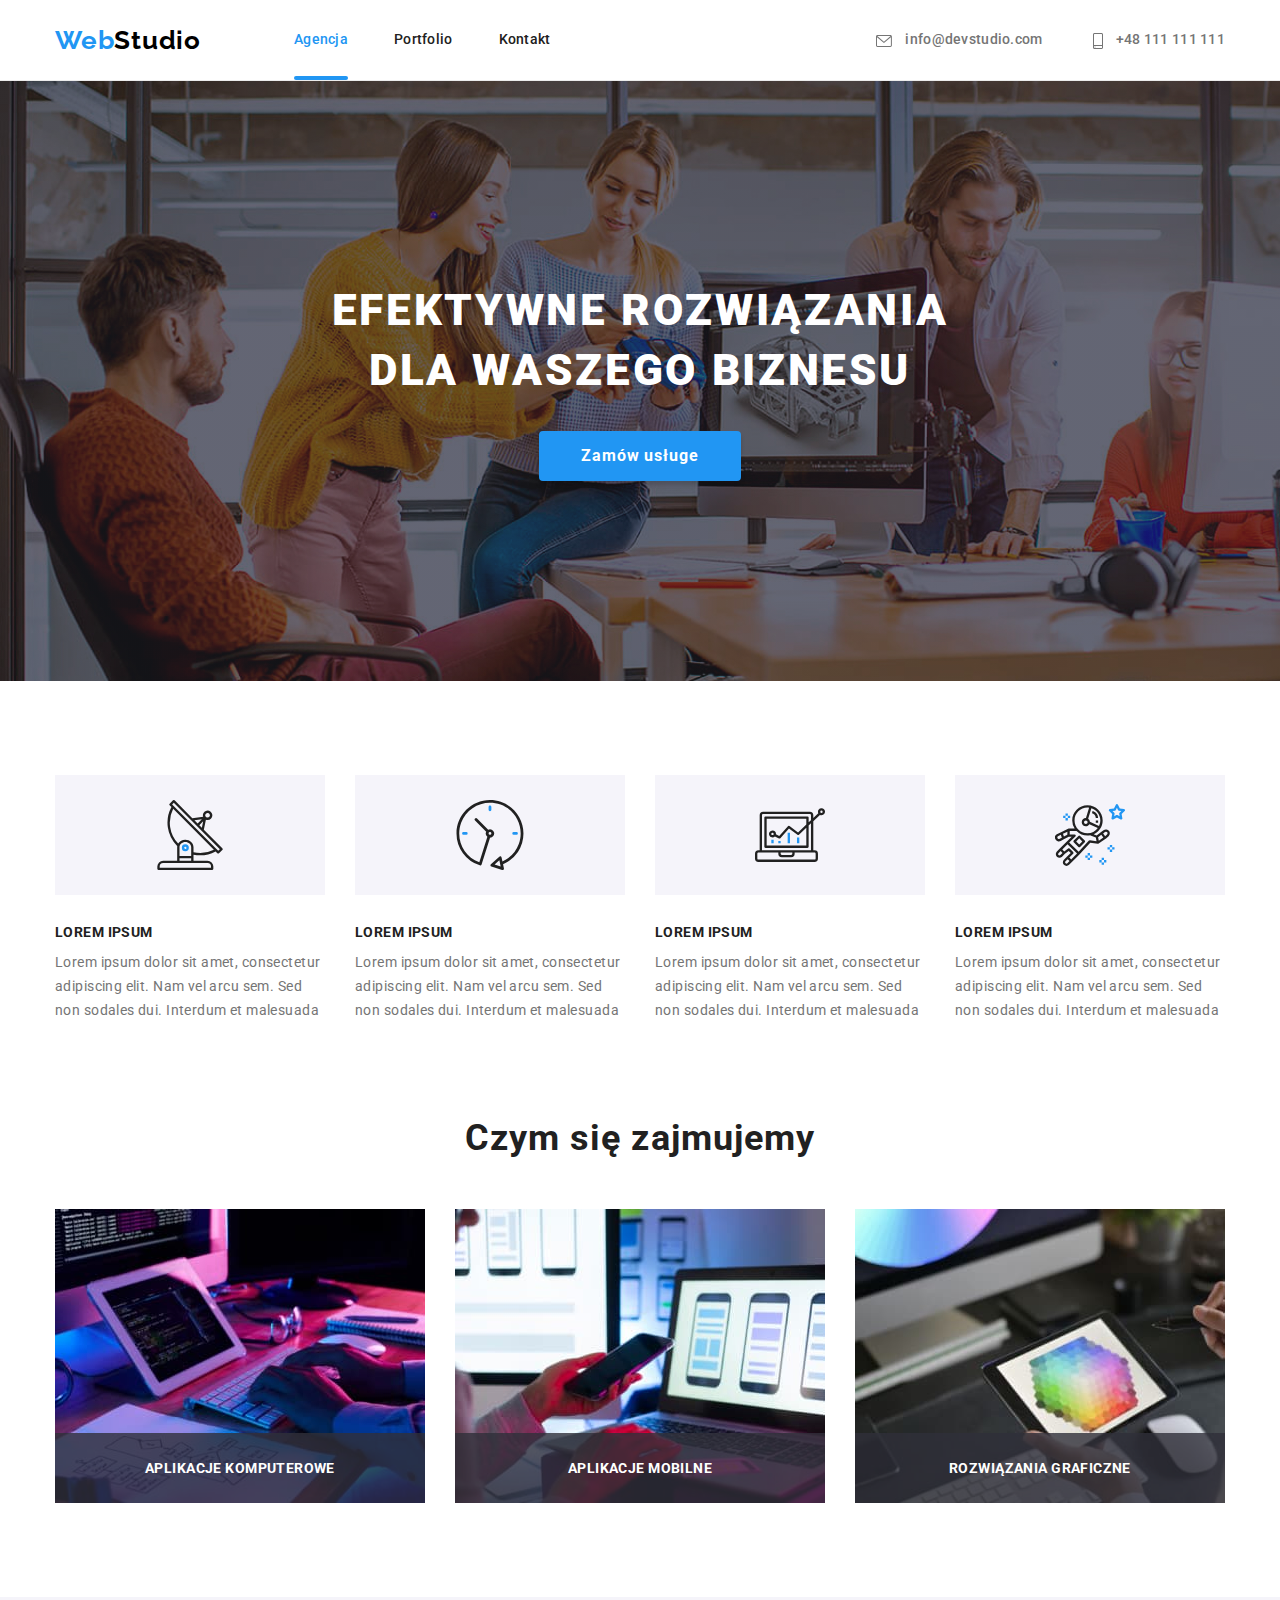
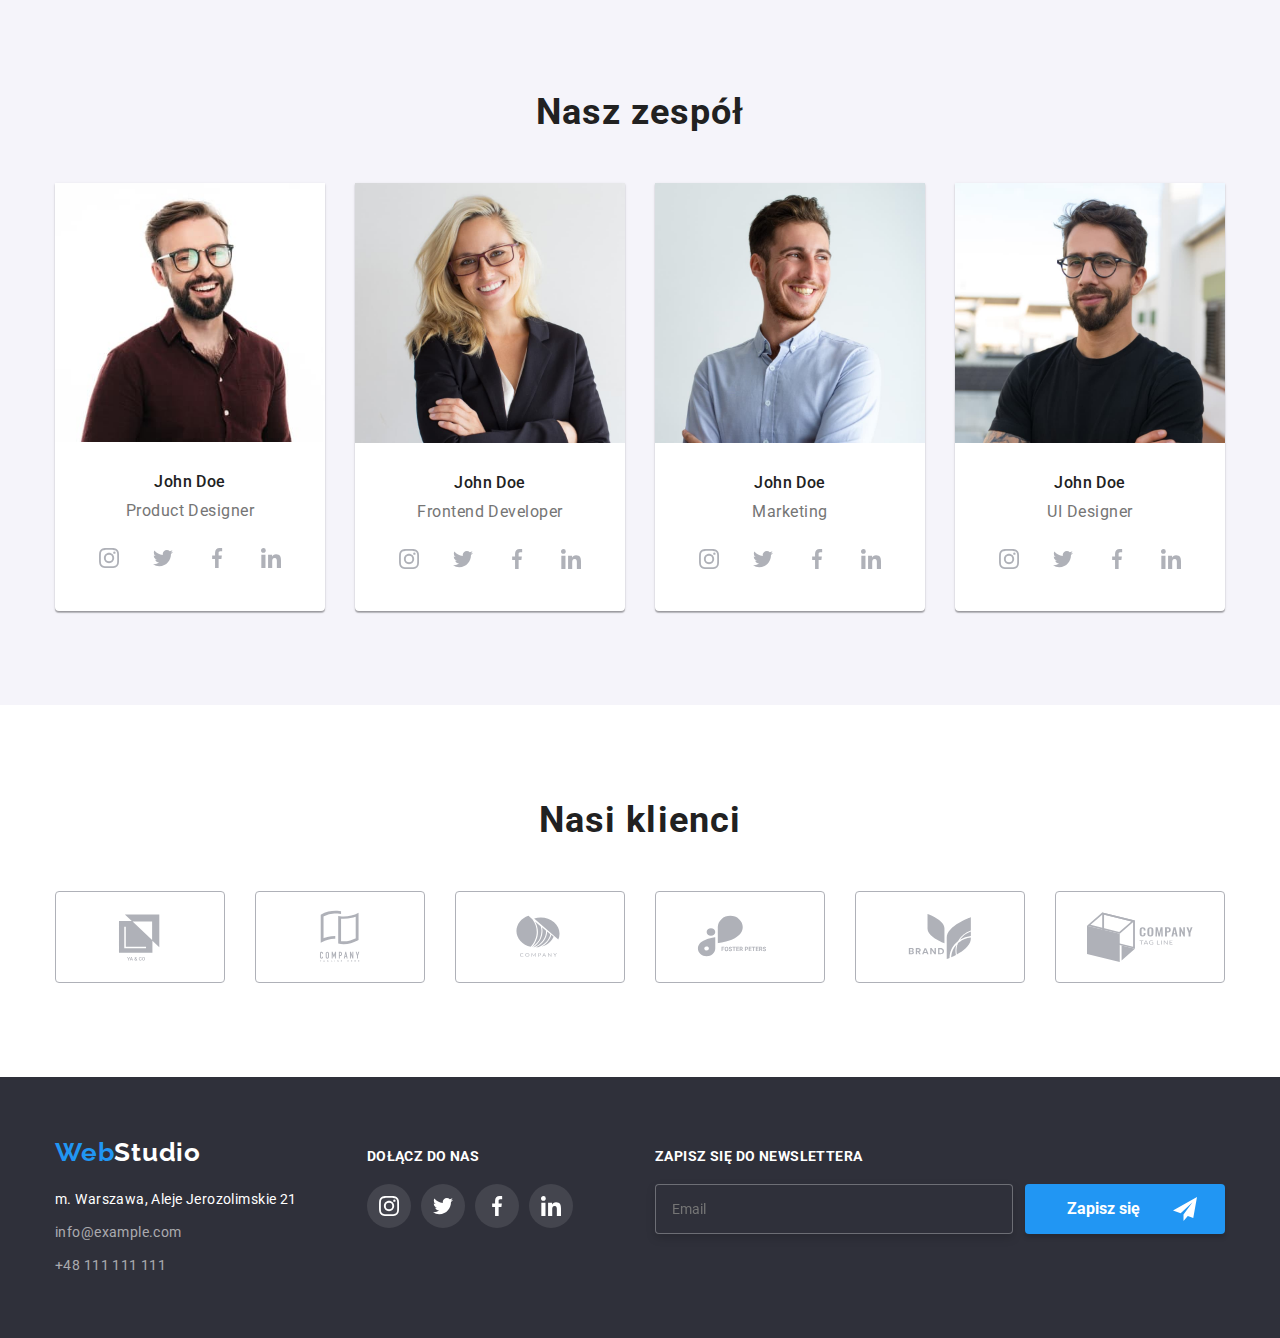
==== index.html @ eddab0a3 "Skopiowane  pliki z poprzedniego zadania" ====
<!DOCTYPE html>
<html lang="pl">
  <head>
    <meta charset="UTF-8" />
    <meta http-equiv="X-UA-Compatible" content="IE=edge" />
    <meta name="viewport" content="width=device-width, initial-scale=1.0" />
    <title>Studio</title>
    <link rel="preconnect" href="https://fonts.googleapis.com" />
    <link rel="preconnect" href="https://fonts.gstatic.com" crossorigin />
    <link
      href="https://fonts.googleapis.com/css2?family=Raleway:wght@700&family=Roboto:wght@400;500;700;900&display=swap"
      rel="stylesheet"
    />
    <link rel="stylesheet" href="./css/modern-normalize.css" />
    <link rel="stylesheet" href="./css/index.css" />
  </head>
  <body>
    <header>
      <div class="container flex-nav-container">
        <a class="logo" href="./index.html"
          >Web<span class="logo-span">Studio</span></a
        >
        <nav class="nav-menu">
          <ul class="menu list">
            <li>
              <a class="contact-link link current" href="./index.html"
                >Agencja</a
              >
            </li>
            <li>
              <a class="contact-link link" href="./portfolio.html">Portfolio</a>
            </li>
            <li><a class="contact-link link" href="#">Kontakt</a></li>
          </ul>
        </nav>
        <ul class="contact-list list">
          <li>
            <a class="contact link" href="mailto:info@devstudio.com">
              <svg class="icon-contact" width="16" height="12">
                <use href="./images/icons.svg#icon-envelope"></use>
              </svg>
              info@devstudio.com
            </a>
          </li>
          <li>
            <a class="contact link" href="tel:+48111111111">
              <svg class="icon-contact" width="10" height="16">
                <use href="./images/icons.svg#icon-smartphone"></use>
              </svg>
              +48 111 111 111</a
            >
          </li>
        </ul>
      </div>
    </header>
    <main>
      <section class="hero">
        <div class="container">
          <h1 class="header">EFEKTYWNE ROZWIĄZANIA DLA WASZEGO BIZNESU</h1>
          <button type="button" class="hero-button" data-modal-open>
            Zamów usługe
          </button>
        </div>
      </section>
      <section class="advantages section">
        <div class="container">
          <h2 class="visually-hidden">Nasze atuty</h2>
          <ul class="flex-advantages list">
            <li>
              <div class="icon-bgc">
                <svg width="70" height="70">
                  <use href="./images/icons.svg#icon-antenna-1"></use>
                </svg>
              </div>
              <h3>LOREM IPSUM</h3>
              <p>
                Lorem ipsum dolor sit amet, consectetur adipiscing elit. Nam vel
                arcu sem. Sed non sodales dui. Interdum et malesuada
              </p>
            </li>
            <li>
              <div class="icon-bgc">
                <svg width="70" height="70">
                  <use href="./images/icons.svg#icon-clock-1"></use>
                </svg>
              </div>
              <h3>LOREM IPSUM</h3>
              <p>
                Lorem ipsum dolor sit amet, consectetur adipiscing elit. Nam vel
                arcu sem. Sed non sodales dui. Interdum et malesuada
              </p>
            </li>

            <li>
              <div class="icon-bgc">
                <svg width="70" height="70">
                  <use href="./images/icons.svg#icon-diagram-1"></use>
                </svg>
              </div>
              <h3>LOREM IPSUM</h3>
              <p>
                Lorem ipsum dolor sit amet, consectetur adipiscing elit. Nam vel
                arcu sem. Sed non sodales dui. Interdum et malesuada
              </p>
            </li>
            <li>
              <div class="icon-bgc">
                <svg width="70" height="70">
                  <use href="./images/icons.svg#icon-astronaut-1"></use>
                </svg>
              </div>
              <h3>LOREM IPSUM</h3>
              <p>
                Lorem ipsum dolor sit amet, consectetur adipiscing elit. Nam vel
                arcu sem. Sed non sodales dui. Interdum et malesuada
              </p>
            </li>
          </ul>
        </div>
      </section>
      <section class="activities section">
        <div class="container">
          <h2 class="section-name">Czym się zajmujemy</h2>
          <ul class="flex-activities list">
            <li>
              <img
                src="images/1a.jpg"
                alt="człowiek pisze na klawiaturze"
                width="370"
                height="294"
              />
              <p class="activities-description">Aplikacje komputerowe</p>
            </li>
            <li>
              <img
                src="images/1b.jpg"
                alt="człowiek z telefonem w ręce"
                width="370"
                height="294"
              />
              <p class="activities-description">Aplikacje mobilne</p>
            </li>
            <li>
              <img
                src="images/1c.jpg"
                alt="tablet z paletą kolorów"
                width="370"
                height="294"
              />
              <p class="activities-description">Rozwiązania graficzne</p>
            </li>
          </ul>
        </div>
      </section>
      <section class="team section">
        <div class="container">
          <h2 class="section-name">Nasz zespół</h2>
          <ul class="flex-team list">
            <li class="personal-data-box">
              <img
                src="images/2a.jpg"
                alt="uśmiechnięty mężczyzna w okularach"
                width="270"
                height="260"
              />
              <div class="personal-data">
                <h3 class="team-name">John Doe</h3>
                <p class="team-position">Product Designer</p>
                <ul class="icons-team-section-box list">
                  <li>
                    <a class="icons-team-section" href="#">
                      <svg width="20" height="20">
                        <use href="./images/icons.svg#icon-instagram-2"></use>
                      </svg>
                    </a>
                  </li>
                  <li>
                    <a class="icons-team-section" href="#">
                      <svg width="20" height="20">
                        <use href="./images/icons.svg#icon-twitter-1"></use>
                      </svg>
                    </a>
                  </li>
                  <li>
                    <a class="icons-team-section" href="#">
                      <svg width="20" height="20">
                        <use href="./images/icons.svg#icon-facebook-1"></use>
                      </svg>
                    </a>
                  </li>
                  <li>
                    <a class="icons-team-section" href="#">
                      <svg width="20" height="20">
                        <use href="./images/icons.svg#icon-linkedin-1"></use>
                      </svg>
                    </a>
                  </li>
                </ul>
              </div>
            </li>
            <li class="personal-data-box">
              <img
                src="images/2b.jpg"
                alt="uśmiechnięta kobieta w okularach"
                width="270"
                height="260"
              />
              <div class="personal-data">
                <h3 class="team-name">John Doe</h3>
                <p class="team-position">Frontend Developer</p>
                <ul class="icons-team-section-box list">
                  <li>
                    <a class="icons-team-section" href="#">
                      <svg width="20" height="20">
                        <use href="./images/icons.svg#icon-instagram-2"></use>
                      </svg>
                    </a>
                  </li>
                  <li>
                    <a class="icons-team-section" href="#">
                      <svg width="20" height="20">
                        <use href="./images/icons.svg#icon-twitter-1"></use>
                      </svg>
                    </a>
                  </li>
                  <li>
                    <a class="icons-team-section" href="#">
                      <svg width="20" height="20">
                        <use href="./images/icons.svg#icon-facebook-1"></use>
                      </svg>
                    </a>
                  </li>
                  <li>
                    <a class="icons-team-section" href="#">
                      <svg width="20" height="20">
                        <use href="./images/icons.svg#icon-linkedin-1"></use>
                      </svg>
                    </a>
                  </li>
                </ul>
              </div>
            </li>
            <li class="personal-data-box">
              <img
                src="images/2c.jpg"
                alt="mężczyzna w niebieskiej koszuli"
                width="270"
                height="260"
              />
              <div class="personal-data">
                <h3 class="team-name">John Doe</h3>
                <p class="team-position">Marketing</p>
                <ul class="icons-team-section-box list">
                  <li>
                    <a class="icons-team-section" href="#">
                      <svg width="20" height="20">
                        <use href="./images/icons.svg#icon-instagram-2"></use>
                      </svg>
                    </a>
                  </li>
                  <li>
                    <a class="icons-team-section" href="#">
                      <svg width="20" height="20">
                        <use href="./images/icons.svg#icon-twitter-1"></use>
                      </svg>
                    </a>
                  </li>
                  <li>
                    <a class="icons-team-section" href="#">
                      <svg width="20" height="20">
                        <use href="./images/icons.svg#icon-facebook-1"></use>
                      </svg>
                    </a>
                  </li>
                  <li>
                    <a class="icons-team-section" href="#">
                      <svg width="20" height="20">
                        <use href="./images/icons.svg#icon-linkedin-1"></use>
                      </svg>
                    </a>
                  </li>
                </ul>
              </div>
            </li>
            <li class="personal-data-box">
              <img
                src="images/2d.jpg"
                alt="mężczyzna w okularach"
                width="270"
                height="260"
              />
              <div class="personal-data">
                <h3 class="team-name">John Doe</h3>
                <p class="team-position">UI Designer</p>
                <ul class="icons-team-section-box list">
                  <li>
                    <a class="icons-team-section" href="#">
                      <svg width="20" height="20">
                        <use href="./images/icons.svg#icon-instagram-2"></use>
                      </svg>
                    </a>
                  </li>
                  <li>
                    <a class="icons-team-section" href="#">
                      <svg width="20" height="20">
                        <use href="./images/icons.svg#icon-twitter-1"></use>
                      </svg>
                    </a>
                  </li>
                  <li>
                    <a class="icons-team-section" href="#">
                      <svg width="20" height="20">
                        <use href="./images/icons.svg#icon-facebook-1"></use>
                      </svg>
                    </a>
                  </li>
                  <li>
                    <a class="icons-team-section" href="#">
                      <svg width="20" height="20">
                        <use href="./images/icons.svg#icon-linkedin-1"></use>
                      </svg>
                    </a>
                  </li>
                </ul>
              </div>
            </li>
          </ul>
        </div>
      </section>
      <section class="section">
        <div class="container">
          <h2 class="section-name">Nasi klienci</h2>
          <ul class="clients list">
            <li>
              <a class="icon-client-link" href="#">
                <svg class="icon-client" width="106" height="60">
                  <use href="./images/icons.svg#icon-Logo"></use>
                </svg>
              </a>
            </li>
            <li>
              <a class="icon-client-link" href="#">
                <svg class="icon-client" width="106" height="60">
                  <use href="./images/icons.svg#icon-Logo-1"></use>
                </svg>
              </a>
            </li>
            <li>
              <a class="icon-client-link" href="#">
                <svg class="icon-client" width="106" height="60">
                  <use href="./images/icons.svg#icon-Logo-2"></use>
                </svg>
              </a>
            </li>
            <li>
              <a class="icon-client-link" href="#">
                <svg class="icon-client" width="106" height="60">
                  <use href="./images/icons.svg#icon-Logo-3"></use>
                </svg>
              </a>
            </li>
            <li>
              <a class="icon-client-link" href="#">
                <svg class="icon-client" width="106" height="60">
                  <use href="./images/icons.svg#icon-Logo-4"></use>
                </svg>
              </a>
            </li>
            <li>
              <a class="icon-client-link" href="#">
                <svg class="icon-client" width="106" height="60">
                  <use href="./images/icons.svg#icon-group"></use>
                </svg>
              </a>
            </li>
          </ul>
        </div>
      </section>
    </main>
    <footer>
      <div class="container footer-box">
        <div>
          <address>
            <a class="logo-footer" href="./index.html"
              >Web<span class="logo-footer-span">Studio</span></a
            >
            <ul class="address list">
              <li>
                <a
                  class="address-link link"
                  href="https://goo.gl/maps/SobGW4DFM7hD716b8"
                  target="_blank"
                  rel="noopener nofollow"
                  >m. Warszawa, Aleje Jerozolimskie 21</a
                >
              </li>
              <li class="list">
                <a
                  class="address-link link address-transparent"
                  href="mailto:info@example.com"
                  target="_blank"
                  >info@example.com</a
                >
              </li>
              <li class="list">
                <a
                  class="address-link link address-transparent"
                  href="tel:+48111111111"
                  >+48 111 111 111</a
                >
              </li>
            </ul>
          </address>
        </div>
        <div class="footer-sm">
          <p class="join-us">Dołącz do nas</p>
          <ul class="list icons-footer-flex">
            <li>
              <a class="icons-footer-link" href="#">
                <svg class="icons-footer" width="20" height="20">
                  <use href="./images/icons.svg#icon-instagram-2"></use>
                </svg>
              </a>
            </li>
            <li>
              <a class="icons-footer-link" href="#">
                <svg class="icons-footer" width="20" height="20">
                  <use href="./images/icons.svg#icon-twitter-1"></use>
                </svg>
              </a>
            </li>
            <li>
              <a class="icons-footer-link" href="#">
                <svg class="icons-footer" width="20" height="20">
                  <use href="./images/icons.svg#icon-facebook-1"></use>
                </svg>
              </a>
            </li>
            <li>
              <a class="icons-footer-link" href="#">
                <svg class="icons-footer" width="20" height="20">
                  <use href="./images/icons.svg#icon-linkedin-1"></use>
                </svg>
              </a>
            </li>
          </ul>
        </div>
        <div class="newsletter-form">
          <p class="newsletter-label">zapisz się do newslettera</p>

          <form class="newsletter-box">
            <input
              type="email"
              name="email"
              class="email-input"
              placeholder="Email"
            />
            <button type="submit" class="newsletter-submit">
              Zapisz się
              <svg class="icon-send" width="24" height="24">
                <use href="./images/icons2.svg#icon-icon-send"></use>
              </svg>
            </button>
          </form>
        </div>
      </div>
    </footer>
    <div class="backdrop is-hidden" data-modal>
      <div class="modal">
        <button type="button" class="close-btn" data-modal-close>
          <svg
            xmlns="http://www.w3.org/2000/svg"
            width="11"
            height="11"
            fill="currentColor"
            class="bi bi-x"
            viewBox="0 0 16 16"
          >
            <path
              d="M4.646 4.646a.5.5 0 0 1 .708 0L8 7.293l2.646-2.647a.5.5 0 0 1 .708.708L8.707 8l2.647 2.646a.5.5 0 0 1-.708.708L8 8.707l-2.646 2.647a.5.5 0 0 1-.708-.708L7.293 8 4.646 5.354a.5.5 0 0 1 0-.708z"
            />
          </svg>
        </button>
        <form>
          <p class="modal-header">Zostaw swoje dane w formularzu poniżej</p>
          <label class="form-label">
            Imię
            <div class="form-box">
              <input name="user-name" type="text" class="form-input" />
              <svg class="form-icon" width="18" height="18">
                <use href="./images/icons2.svg#icon-person-black-18dp-1"></use>
              </svg>
            </div>
          </label>
          <label class="form-label">
            Telefon
            <div class="form-box">
              <input name="user-phone" type="tel" class="form-input" />
              <svg class="form-icon" width="18" height="18">
                <use href="./images/icons2.svg#icon-phone-black-18dp-1"></use>
              </svg>
            </div>
          </label>
          <label class="form-label">
            Email
            <div class="form-box">
              <input name="user-email" type="email" class="form-input" />
              <svg class="form-icon" width="18" height="18">
                <use href="./images/icons2.svg#icon-email-black-18dp-1"></use>
              </svg>
            </div>
          </label>
          <label class="form-label">
            Komentarz
            <div class="form-box">
              <textarea
                name="comment"
                placeholder="Wprowadź tekst"
                class="form-textarea"
              ></textarea>
            </div>
          </label>
          <label class="custom-checkbox">
            <input type="checkbox" />
            <svg class="icon-check" width="16" height="15">
              <use href="./images/icons2.svg#icon-vector-checked"></use>
            </svg>
            <p>
              Oświadczam iż akceptuję
              <span class="link-statement">Regulamin</span> i
              <span class="link-statement"> Politykę Prywatności.</span>
            </p>
          </label>
          <button type="submit" class="send-form-button">Wyślij</button>
        </form>
      </div>
    </div>
    <script src="./js/modal.js"></script>
  </body>
</html>
---- css/index.css ----
/* colors  */

:root { --main-grey: #212121; 
    --white: #FFFFFF; 
    --light-grey: #757575;
    --blue: #2196F3;
    --beige-1: #EEEEEE;
    --black: #000000;
    --beige-2: #F5F4FA;
    --dark-grey: #2F303A;
    --beige-3: #ECECEC;
}

/* colors end */

* {
    padding: 0;
    margin:0;
}

/* dodałam dodatkowy reset, ponieważ pomimo zastosowania normalizotra pojawiały się dziwne paddingi np. padding-inline-start: 40px; */

body {
    font-family: 'Roboto', sans-serif;
    color: var(--main-grey);
    background-color: var(--white);
    font-size: 14px;
    letter-spacing: 0.03em;
}

img {
    display: block;
    max-width: 100%;
    height: auto;
}

address {
    font-style: normal;
}


header {
    border-bottom: 1px solid var(--beige-3);
}

.container {
    width: 1200px;
    margin: 0 auto;
    padding: 0 15px;
}

.flex-nav-container {
    display:flex;
    align-items: center;
}

.nav-menu {
    margin-left: 93px;
    
}

.menu {
    display: flex;
    gap: 46px;
}
  
.contact-list {
    display:flex;
    gap: 50px;
    margin-left: auto;
 
}


.contact li {
    margin: 0 50px;
}

button {
    cursor: pointer;
    font-family: inherit;
    display: block;
    border: none;
    border-radius: 4px;
}

.list {
    list-style: none;
}

.link {
    text-decoration: none;
}

.logo-span {
    color: var(--black);
}

.logo-footer-span {
    color: var(--white);
}


.logo {
    font-family: 'Raleway', sans-serif;
    font-weight: 700;
    font-size: 26px;
    line-height: 1.19;
    letter-spacing: 0.03em;
    color: var(--blue);
    text-decoration: none;
}

.contact-link {
    font-weight: 500;
    font-size: 14px;
    line-height: 1.14;
    letter-spacing: 0.02em;
    color: var(--main-grey);
    padding: 32px 0;
    display: block;
    transition: color 250ms cubic-bezier(0.4, 0, 0.2, 1), background-color 250ms cubic-bezier(0.4, 0, 0.2, 1);
}

.current {
    color:var(--blue);
    position: relative;
    }

.contact-link:active, .contact-link:hover, .contact-link:focus {
    color: var(--blue);
}

.current::after {
    content: "";
    display: block;
    position: absolute;
    width: 100%;
    height: 4px;
    bottom: 0;
    left: 0;
    background:currentColor;
    border-radius: 2px;
}

.contact {
    font-weight: 500;
    font-size: 14px;
    line-height: 1.14;
    letter-spacing: 0.02em;
    color: var(--light-grey);
    transition: color 250ms cubic-bezier(0.4, 0, 0.2, 1);
}

.contact:active, .contact:hover, .contact:focus {
    color: var(--blue);
}

.icon-contact {
    margin-right: 10px;
    fill: currentColor;
    display: inline-block;
    vertical-align: middle;
}

.icon-contact:hover, .icon-contact:focus {
    fill: var(--blue);
}

.hero {
    background-color: var(--dark-grey);
    padding: 200px 0;
    background-image: linear-gradient(rgba(47, 48, 58, 0.4), rgba(47, 48, 58, 0.4)), url(../images/main-image.jpg);
    background-repeat: no-repeat;
    background-size: cover;
    max-width: 1600px;
    height:600px;
    margin: 0 auto;

}

.header {
    font-weight: 900;
    font-size: 44px;
    line-height: 1.36;
    letter-spacing: 0.06em;
    text-transform: uppercase;
    color: var(--white);
    width: 696px;
    text-align: center;
    margin: 0 auto;
    text-align: center;
}

.hero-button {
    min-width: 200px;
    background-color: var(--blue);
    box-shadow: 0px 4px 4px rgba(0, 0, 0, 0.15);
    border-radius: 4px;
    font-weight: 700;
    font-size: 16px;
    line-height: 1.88;
    text-align: center;
    letter-spacing: 0.06em;
    color: var(--white);
    margin: 0 auto;
    margin-top: 30px;
    padding: 10px 42px;
    transition: color 250ms cubic-bezier(0.4, 0, 0.2, 1), background-color 250ms cubic-bezier(0.4, 0, 0.2, 1);
    }

    .hero-button:hover, .hero-button:focus {
        color:var(--white);
        background-color: var(--blue);
    }

.visually-hidden {
    position: absolute;
    width: 1px;
    height: 1px;
    margin: -1px;
    border: 0;
    padding: 0;
    white-space: nowrap;
    clip-path: inset(100%);
    clip: rect(0 0 0 0);
    overflow: hidden;
  }

.section {
    padding: 94px 0 94px 0;
}

.section-name {
    font-weight: 700;
    font-size: 36px;
    line-height: 1.17;
    letter-spacing: 0.03em;
    text-align: center;
    margin-bottom: 50px;
}


/* nasze atuty */
.advantages h3 {
    font-weight: 700;
    font-size: 14px;
    line-height: 1.14;
    letter-spacing: 0.03em;
    text-transform: uppercase;
    margin-bottom: 10px;
}

.advantages p {
    line-height: 1.71;
    color: var(--light-grey);
}

.flex-advantages {
    display: flex;
    gap: 30px;

}
.icon-bgc {
    background-color: var(--beige-2);
    width: 270px;;
    height: 120px;
    display: flex;
    justify-content: center;
    align-items: center;
    margin-bottom: 30px;
    fill: var(--main-grey)
    
    }

/* nasze atuty koniec */



/* czym się zajmujemy */


.activities {
    padding-top:0;
}

.flex-activities {
    display: flex;
    gap: 30px;
}

.flex-activities li {
    position: relative;
}

.activities-description {
    background-color: rgba(47, 48, 58, 0.8);
    color: var(--white);
    text-transform: uppercase;
    font-weight: 700;
    position: absolute;
    bottom: 0;
    width: 100%;
    height: 70px;
    display: flex;
    align-items: center;
    justify-content: center;
}

/* czym się zajmujemy koniec */



/* nasz zespół */

.icons-team-section-box {
    display: flex;
    gap: 10px;
    justify-content: center;
    margin-top: 16px;
    
}


.icons-team-section {
    width: 44px;
    height: 44px;
    border-radius: 50%;
    fill: #AFB1B8;
    display: flex;
    align-items: center;
    justify-content: center;
    transition: fill 250ms cubic-bezier(0.4, 0, 0.2, 1), background-color 250ms cubic-bezier(0.4, 0, 0.2, 1);
}

.icons-team-section:hover, 
.icons-team-section:focus, 
.icons-team-section:active {
fill: var(--white);
background-color: var(--blue);
}

.team {
    background-color: var(--beige-2);
}

.personal-data {
    padding: 30px 0;
}

.team-name {
    font-weight: 500;
    font-size: 16px;
    line-height: 1.19;
    letter-spacing: 0.03em;
    text-align: center;
    margin-bottom: 10px;
}

.team-position {
    font-size: 16px;
    line-height: 1.19;
    letter-spacing: 0.03em;
    color: var(--light-grey);
    text-align: center;
}

.flex-team {
    display: flex;
    gap: 30px;
}

.personal-data-box {
    background-color: var(--white);
    box-shadow: 0px 1px 3px rgba(0, 0, 0, 0.12), 0px 1px 1px rgba(0, 0, 0, 0.14), 0px 2px 1px rgba(0, 0, 0, 0.2);
    border-radius: 0px 0px 4px 4px;
    width: 270px;
}

/* nasz zespół koniec */



/* nasi klienci */


.icon-client-link {
    border:1px solid currentColor;
    border-radius: 4px;
    width: 170px;
    height: 92px;
    display: flex;
    justify-content: center;
    align-items: center;
    color: #AFB1B8;
    transition: color 250ms cubic-bezier(0.4, 0, 0.2, 1);
}
.icon-client {
    fill: currentColor;
}

.icon-client-link:hover,
.icon-client-link:focus,
.icon-client-link:active {
    color: var(--blue);
}

.clients {
    display: flex;
    gap: 30px;
    justify-content: space-between;
}



/* stopka */
footer {
    background-color: var(--dark-grey);
    padding-top: 60px;
    padding-bottom: 60px;
}

.logo-footer {
    font-family: 'Raleway', sans-serif;
    font-weight: 700;
    font-size: 26px;
    line-height: 1.19;
    letter-spacing: 0.03em;
    color: var(--blue);
    text-decoration: none;
    display: block;
    margin-bottom: 20px;
}

.footer-box {
    display: flex;
    gap: 70px;
    align-items: baseline;
}

address {
    font-style: normal;
}

.join-us {
    text-transform: uppercase;
    color: var(--white);
    font-weight: 700;
}
.address-link{
    font-size: 14px;
    line-height: 1.71;
    letter-spacing: 0.03em;
    color: var(--white);
    transition: color 250ms cubic-bezier(0.4, 0, 0.2, 1);
}

.address li:not(:last-child) {
    margin-bottom: 9px;
}

.address-link:hover, .address-link:focus{
    color: var(--blue);
}

.address-transparent {
    color: rgba(255, 255, 255, 0.6);
}

.icons-footer-flex {
    display: flex;
    gap: 10px;
    
}
.icons-footer-link {
    width: 44px;
    height: 44px;
    border-radius: 50%;
    background-color: rgba(255, 255, 255, 0.1);
    display: flex;
    align-items: center;
    justify-content: center;
    transition: fill 250ms cubic-bezier(0.4, 0, 0.2, 1), background-color 250ms cubic-bezier(0.4, 0, 0.2, 1);
    }

 .icons-footer {
    fill: var(--white);

    }
    
.icons-footer-link:hover,
.icons-footer-link:focus,
.icons-footer-link:active {
    background-color: var(--blue);
    cursor: pointer;
    }
    
.footer-sm p {
    margin-bottom: 20px;
    }

.newsletter-form {
    margin-left: auto;
}

.newsletter-box {
    display: flex;
    gap: 12px;
}

.newsletter-label {
    text-transform: uppercase;
    color: var(--white);
    font-weight: 700;
    margin-bottom: 20px;
}

.email-input {
    width: 358px;
    height: 50px;
    border: 1px solid rgba(255, 255, 255, 0.3);
    filter: drop-shadow(0px 4px 4px rgba(0, 0, 0, 0.15));
    border-radius: 4px;
    background: var(--dark-grey);
    padding: 15px 0 15px 16px;
    color: rgba(255, 255, 255, 0.6);
}

.newsletter-submit {
    position: relative;
    width: 200px;
    height: 50px;
    background: var(--blue);
    box-shadow: 0px 4px 4px rgba(0, 0, 0, 0.15);
    border-radius: 4px;
    color: var(--white);
    font-family: 'Roboto';
    font-weight: 700;
    font-size: 16px;
    line-height: 1.88;
    text-align: center;
    display: flex;
    align-items: center;
    align-content: space-around;
    padding-left: 42px;
}

.icon-send {
    fill: currentColor;
    position: absolute;
    right: 28px;
    top: 13px;
    bottom: 13px;
}


/* stopka koniec */


/* okno modalne */

.is-hidden {
    opacity: 0;
    visibility: hidden;
    pointer-events: none;
    transform: scale(0);
    }

.backdrop {
    position: fixed;
    top: 0;
    left: 0;
    width: 100%;
    height: 100%;
    display: flex;
    justify-content: center;
    align-items: center;
    background-color: rgba(0, 0, 0, 0.2);
    transition-property: transform, opacity, visibility;
    transition-duration: 1s;
    transition-timing-function: ease;
}

.modal {
    position: relative;
    width: 528px;
    height: 581px;
    background-color: var(--white);
    transform: scale(1);
    padding: 40px;
    }

.close-btn {
    position: absolute;
    top: 8px;
    right: 8px;
    width: 30px;
    height: 30px;
    border: 1px solid rgba(0, 0, 0, 0.1);
    border-radius: 50%;;
    background-color: var(--white);
    cursor: pointer;
    display: flex;
    align-items: center;
    justify-content: center;
}

.modal-header {
    font-weight: 700;
    font-size: 20px;
    line-height: 1.15;
    text-align: center;
    color: var(--main-grey);
    margin-bottom: 12px;
}

.form-label {
    font-size: 12px;
    line-height: 1.17;
    color: var(--light-grey);
    margin-bottom: 20px;
    display: block;
}

.form-input {
    width: 100%;
    height: 40px;
    border: 1px solid rgba(33, 33, 33, 0.2);
    border-radius: 4px;
    position: relative;
    transition: border-color 250ms cubic-bezier(0.4, 0, 0.2, 1);
    padding-left: 42px;
}

.form-input:focus {
    border-color: var(--blue);
    outline: 0;
}

.form-input + .form-icon {
    transition: fill 250ms cubic-bezier(0.4, 0, 0.2, 1);
}

.form-input:focus + .form-icon {
    fill: var(--blue);
}

.form-box {
    position: relative;
    margin-top: 4px;
   
}

.form-icon {
    position: absolute;
    top: 50%;
    transform: translateY(-50%);
    left: 15px;
    fill: var(--main-grey);
}

.form-textarea {
    width: 100%;
    height: 120px;
    resize: none;
    border: 1px solid rgba(33, 33, 33, 0.2);
    border-radius: 4px;
    transition: border-color 250ms cubic-bezier(0.4, 0, 0.2, 1);
    padding: 12px 0 0 16px;
}

.form-textarea:focus {
    border-color: var(--blue);
    outline: 0;
}

.custom-checkbox {
    position: relative;
    display: flex;
    align-items: baseline;
    margin-bottom: 30px;
}

.custom-checkbox p {
    font-size: 14px;
    line-height: 1.71;
    color: var(--main-grey);
    display: inline-block;
    position: absolute;
    left: 24px;
    line-height: 16px;
}

.custom-checkbox input[type=checkbox] {
    background-color: var(--white);
    appearance: none;
    border: 2px solid var(--main-grey);
    width: 16px;
    height: 15px;
    border-radius: 2px;
}

.custom-checkbox input[type=checkbox]:checked + .icon-check {
    opacity: 1;
} 

.link-statement {
    color: var(--blue);
    text-decoration: underline;
}

.icon-check {
    fill: white;
    background-color: var(--blue);
    border-radius: 2px;
    position: absolute;
    opacity: 0;
    transition: opacity 250ms cubic-bezier(0.4, 0, 0.2, 1);
}

.send-form-button {
    width: 200px;
    height: 50px;
    box-shadow: 0px 4px 4px rgba(0, 0, 0, 0.15);
    border-radius: 4px;
    background-color: var(--blue);
    color: white ;
    margin: 0 auto;
    font-weight: 700;
    font-size: 16px;
    line-height: 1.88;
}
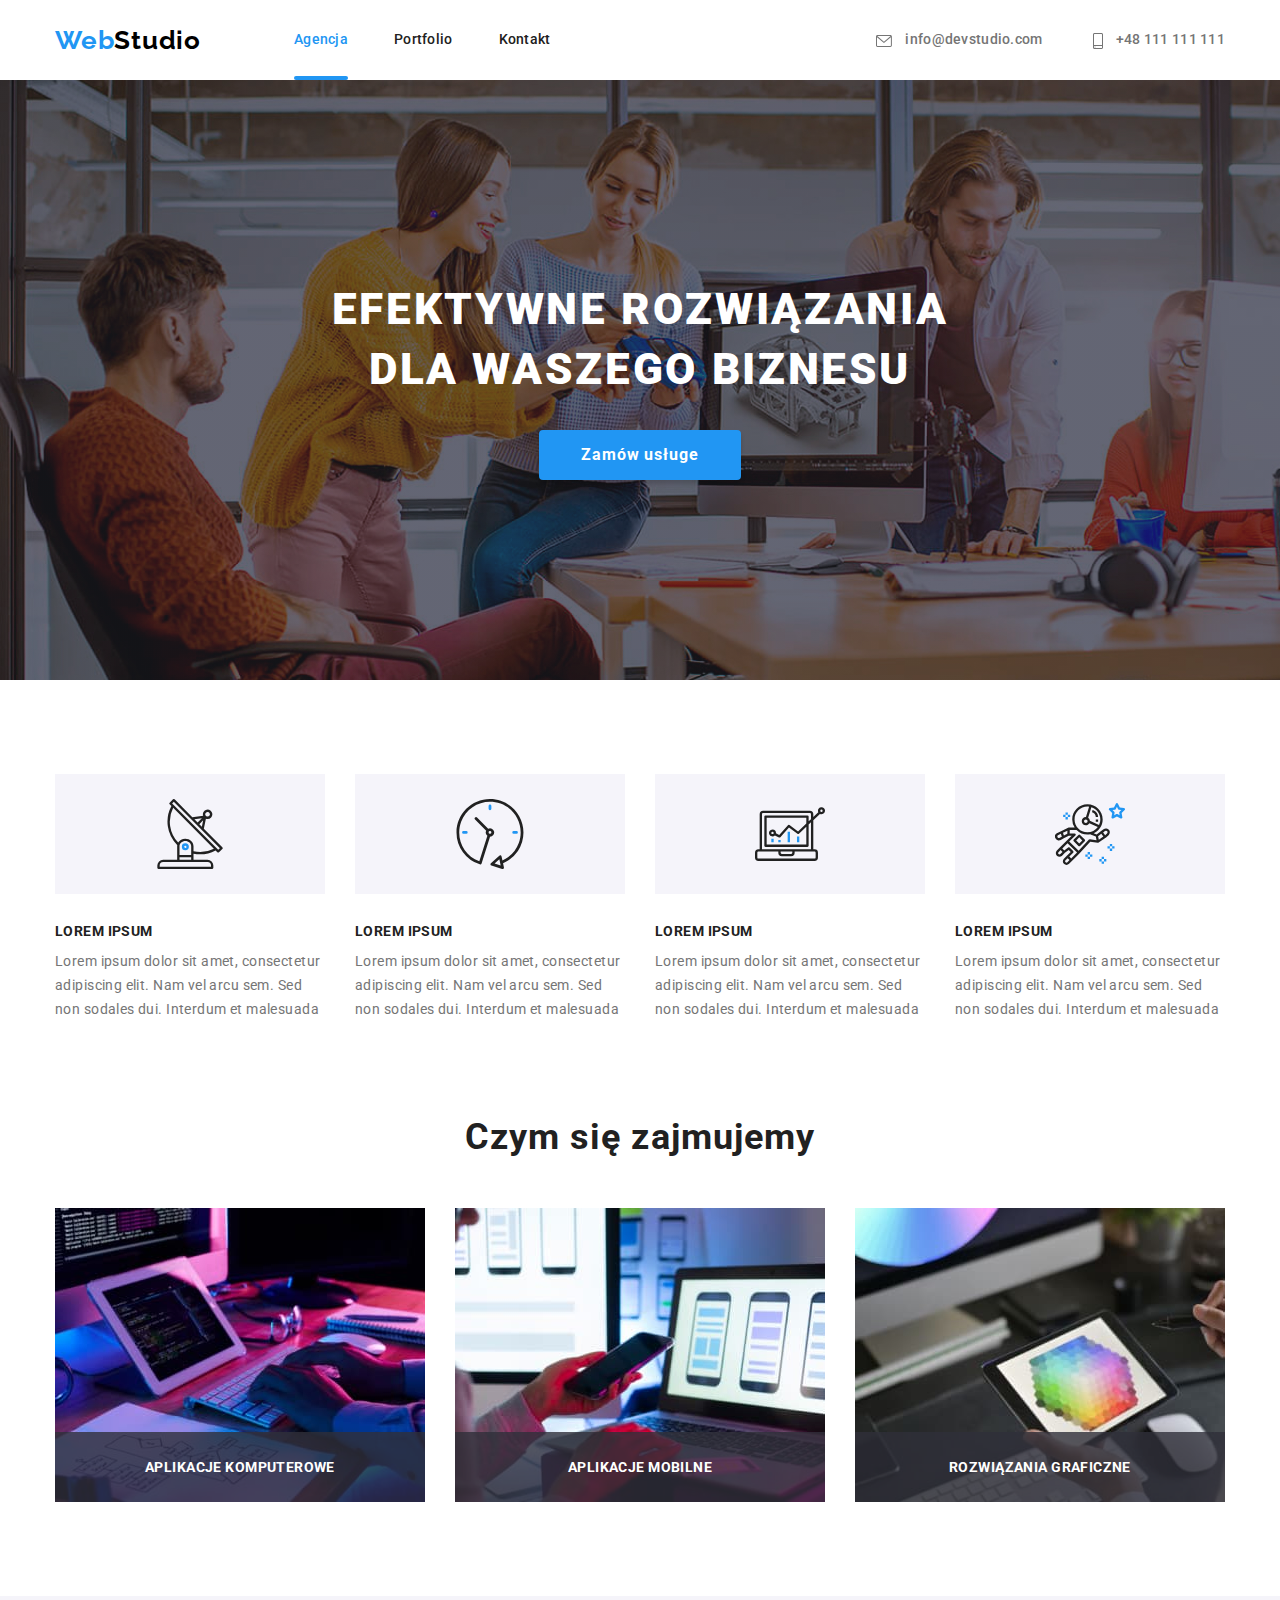
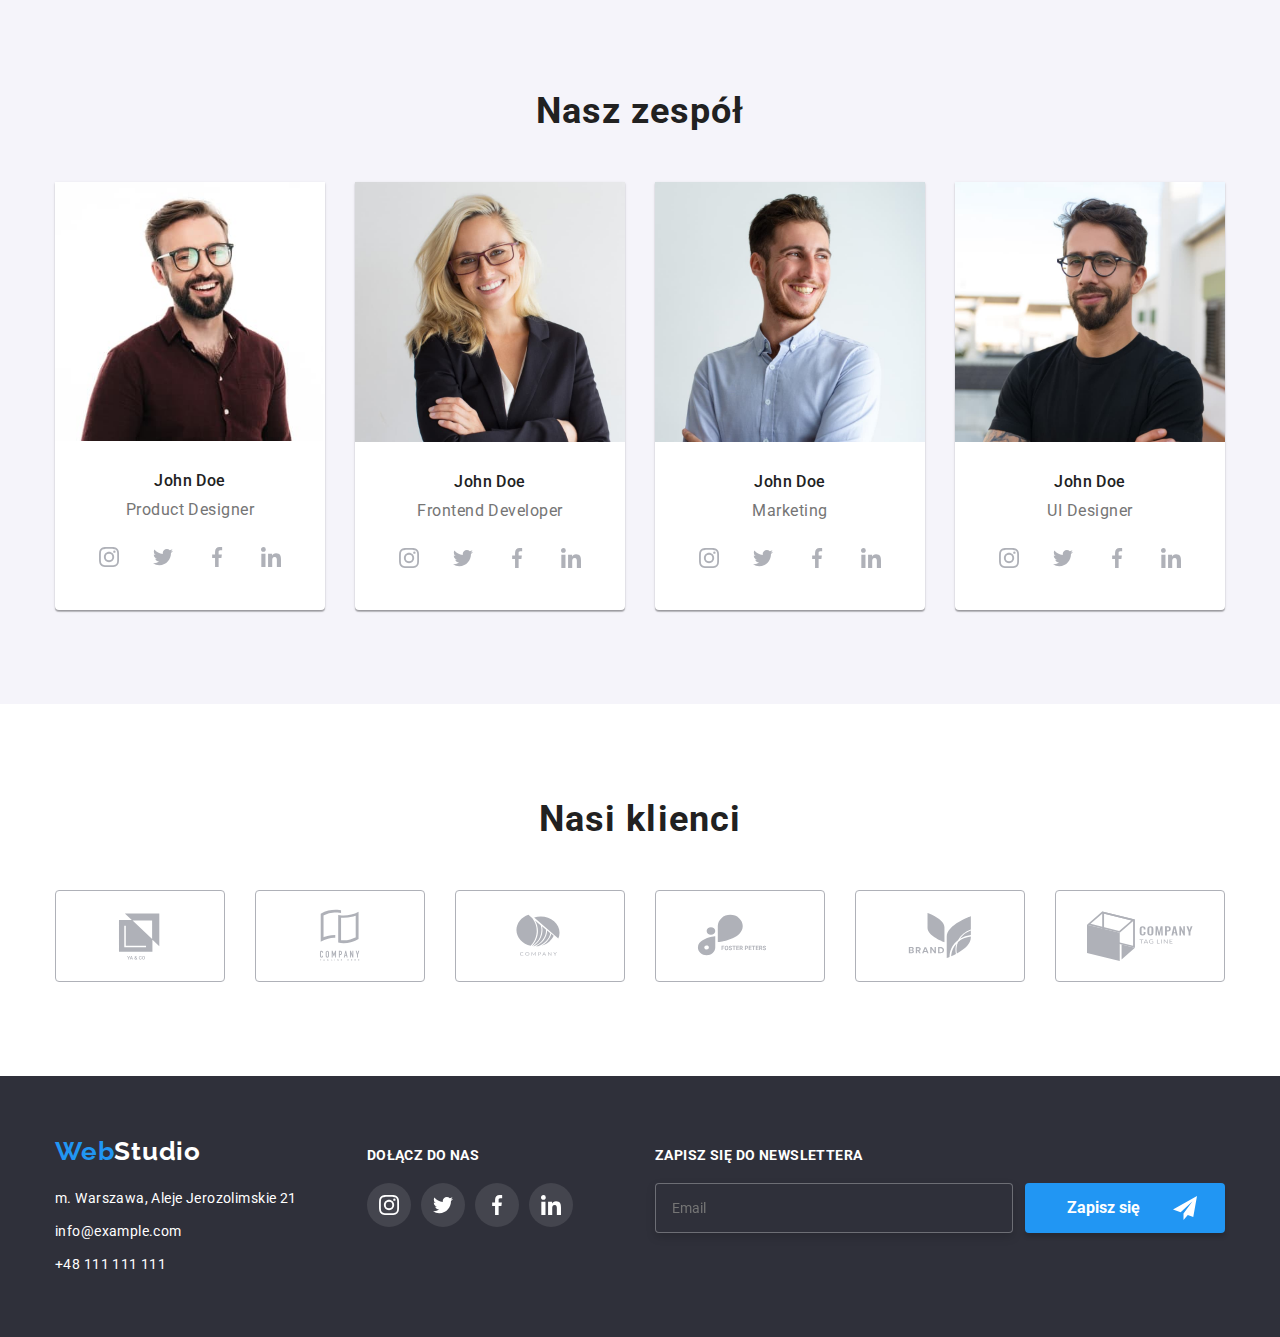
==== commit b9e42010: "Update 10.01.23" ====
--- a/index.html
+++ b/index.html
@@ -12,39 +12,65 @@
       rel="stylesheet"
     />
     <link rel="stylesheet" href="./css/modern-normalize.css" />
-    <link rel="stylesheet" href="./css/index.css" />
+    <link rel="stylesheet" href="./css/main.min.css" />
   </head>
   <body>
     <header>
-      <div class="container flex-nav-container">
+      <div class="header-box container">
         <a class="logo" href="./index.html"
-          >Web<span class="logo-span">Studio</span></a
+          >Web<span class="logo__span">Studio</span></a
         >
-        <nav class="nav-menu">
-          <ul class="menu list">
-            <li>
-              <a class="contact-link link current" href="./index.html"
+        <nav class="navigation">
+          <ul class="navigation__menu list">
+            <li>
+              <a
+                class="navigation__link navigation__link--active navigation__link--hover navigation__link--focus link current"
+                href="./index.html"
                 >Agencja</a
               >
             </li>
             <li>
-              <a class="contact-link link" href="./portfolio.html">Portfolio</a>
-            </li>
-            <li><a class="contact-link link" href="#">Kontakt</a></li>
+              <a
+                class="navigation__link navigation__link--active navigation__link--hover navigation__link--focus link"
+                href="./portfolio.html"
+                >Portfolio</a
+              >
+            </li>
+            <li>
+              <a
+                class="navigation__link navigation__link--active navigation__link--hover navigation__link--focus link"
+                href="#"
+                >Kontakt</a
+              >
+            </li>
           </ul>
         </nav>
-        <ul class="contact-list list">
+        <ul class="contacts list">
           <li>
-            <a class="contact link" href="mailto:info@devstudio.com">
-              <svg class="icon-contact" width="16" height="12">
+            <a
+              class="contacts__link contacts__link--active contacts__link--hover contacts__link--focus link"
+              href="mailto:info@devstudio.com"
+            >
+              <svg
+                class="contacts__icon contacts__icon--hover contacts__icon--focus"
+                width="16"
+                height="12"
+              >
                 <use href="./images/icons.svg#icon-envelope"></use>
               </svg>
               info@devstudio.com
             </a>
           </li>
           <li>
-            <a class="contact link" href="tel:+48111111111">
-              <svg class="icon-contact" width="10" height="16">
+            <a
+              class="contacts__link contacts__link--active contacts__link--hover contacts__link--focus link"
+              href="tel:+48111111111"
+            >
+              <svg
+                class="icon-contact contacts__icon contacts__icon--hover contacts__icon--focus"
+                width="10"
+                height="16"
+              >
                 <use href="./images/icons.svg#icon-smartphone"></use>
               </svg>
               +48 111 111 111</a
@@ -56,61 +82,67 @@
     <main>
       <section class="hero">
         <div class="container">
-          <h1 class="header">EFEKTYWNE ROZWIĄZANIA DLA WASZEGO BIZNESU</h1>
-          <button type="button" class="hero-button" data-modal-open>
+          <h1 class="hero__title">EFEKTYWNE ROZWIĄZANIA DLA WASZEGO BIZNESU</h1>
+          <button
+            type="button"
+            class="hero__button hero__button--hover hero__button--focus"
+            data-modal-open
+          >
             Zamów usługe
           </button>
         </div>
       </section>
       <section class="advantages section">
         <div class="container">
-          <h2 class="visually-hidden">Nasze atuty</h2>
-          <ul class="flex-advantages list">
-            <li>
-              <div class="icon-bgc">
+          <h2 class="advantages__title advantages__title--visually-hidden">
+            Nasze atuty
+          </h2>
+          <ul class="advantages__list list">
+            <li>
+              <div class="advantages__icon-bgc">
                 <svg width="70" height="70">
                   <use href="./images/icons.svg#icon-antenna-1"></use>
                 </svg>
               </div>
-              <h3>LOREM IPSUM</h3>
-              <p>
+              <h3 class="advantages__subtitle">LOREM IPSUM</h3>
+              <p class="advantages__text">
                 Lorem ipsum dolor sit amet, consectetur adipiscing elit. Nam vel
                 arcu sem. Sed non sodales dui. Interdum et malesuada
               </p>
             </li>
             <li>
-              <div class="icon-bgc">
+              <div class="advantages__icon-bgc">
                 <svg width="70" height="70">
                   <use href="./images/icons.svg#icon-clock-1"></use>
                 </svg>
               </div>
-              <h3>LOREM IPSUM</h3>
-              <p>
+              <h3 class="advantages__subtitle">LOREM IPSUM</h3>
+              <p class="advantages__text">
                 Lorem ipsum dolor sit amet, consectetur adipiscing elit. Nam vel
                 arcu sem. Sed non sodales dui. Interdum et malesuada
               </p>
             </li>
 
             <li>
-              <div class="icon-bgc">
+              <div class="advantages__icon-bgc">
                 <svg width="70" height="70">
                   <use href="./images/icons.svg#icon-diagram-1"></use>
                 </svg>
               </div>
-              <h3>LOREM IPSUM</h3>
-              <p>
+              <h3 class="advantages__subtitle">LOREM IPSUM</h3>
+              <p class="advantages__text">
                 Lorem ipsum dolor sit amet, consectetur adipiscing elit. Nam vel
                 arcu sem. Sed non sodales dui. Interdum et malesuada
               </p>
             </li>
             <li>
-              <div class="icon-bgc">
+              <div class="advantages__icon-bgc">
                 <svg width="70" height="70">
                   <use href="./images/icons.svg#icon-astronaut-1"></use>
                 </svg>
               </div>
-              <h3>LOREM IPSUM</h3>
-              <p>
+              <h3 class="advantages__subtitle">LOREM IPSUM</h3>
+              <p class="advantages__text">
                 Lorem ipsum dolor sit amet, consectetur adipiscing elit. Nam vel
                 arcu sem. Sed non sodales dui. Interdum et malesuada
               </p>
@@ -120,76 +152,88 @@
       </section>
       <section class="activities section">
         <div class="container">
-          <h2 class="section-name">Czym się zajmujemy</h2>
-          <ul class="flex-activities list">
-            <li>
+          <h2 class="section__name">Czym się zajmujemy</h2>
+          <ul class="activities__list list">
+            <li class="activities__item">
               <img
                 src="images/1a.jpg"
                 alt="człowiek pisze na klawiaturze"
                 width="370"
                 height="294"
               />
-              <p class="activities-description">Aplikacje komputerowe</p>
-            </li>
-            <li>
+              <p class="activities__description">Aplikacje komputerowe</p>
+            </li>
+            <li class="activities__item">
               <img
                 src="images/1b.jpg"
                 alt="człowiek z telefonem w ręce"
                 width="370"
                 height="294"
               />
-              <p class="activities-description">Aplikacje mobilne</p>
-            </li>
-            <li>
+              <p class="activities__description">Aplikacje mobilne</p>
+            </li>
+            <li class="activities__item">
               <img
                 src="images/1c.jpg"
                 alt="tablet z paletą kolorów"
                 width="370"
                 height="294"
               />
-              <p class="activities-description">Rozwiązania graficzne</p>
+              <p class="activities__description">Rozwiązania graficzne</p>
             </li>
           </ul>
         </div>
       </section>
       <section class="team section">
         <div class="container">
-          <h2 class="section-name">Nasz zespół</h2>
-          <ul class="flex-team list">
-            <li class="personal-data-box">
+          <h2 class="section__name">Nasz zespół</h2>
+          <ul class="team__list list">
+            <li class="team__item-box">
               <img
                 src="images/2a.jpg"
                 alt="uśmiechnięty mężczyzna w okularach"
                 width="270"
                 height="260"
               />
-              <div class="personal-data">
-                <h3 class="team-name">John Doe</h3>
-                <p class="team-position">Product Designer</p>
-                <ul class="icons-team-section-box list">
-                  <li>
-                    <a class="icons-team-section" href="#">
+              <div class="team__personal-data">
+                <h3 class="team__name">John Doe</h3>
+                <p class="team__position">Product Designer</p>
+                <ul class="sm-list list">
+                  <li>
+                    <a
+                      class="sm-list__icon sm-list__icon--hover sm-list__icon--focus sm-list__icon--active"
+                      href="#"
+                    >
                       <svg width="20" height="20">
                         <use href="./images/icons.svg#icon-instagram-2"></use>
                       </svg>
                     </a>
                   </li>
                   <li>
-                    <a class="icons-team-section" href="#">
+                    <a
+                      class="sm-list__icon sm-list__icon--hover sm-list__icon--focus sm-list__icon--active"
+                      href="#"
+                    >
                       <svg width="20" height="20">
                         <use href="./images/icons.svg#icon-twitter-1"></use>
                       </svg>
                     </a>
                   </li>
                   <li>
-                    <a class="icons-team-section" href="#">
+                    <a
+                      class="sm-list__icon sm-list__icon--hover sm-list__icon--focus sm-list__icon--active"
+                      href="#"
+                    >
                       <svg width="20" height="20">
                         <use href="./images/icons.svg#icon-facebook-1"></use>
                       </svg>
                     </a>
                   </li>
                   <li>
-                    <a class="icons-team-section" href="#">
+                    <a
+                      class="sm-list__icon sm-list__icon--hover sm-list__icon--focus sm-list__icon--active"
+                      href="#"
+                    >
                       <svg width="20" height="20">
                         <use href="./images/icons.svg#icon-linkedin-1"></use>
                       </svg>
@@ -198,40 +242,52 @@
                 </ul>
               </div>
             </li>
-            <li class="personal-data-box">
+            <li class="team__item-box">
               <img
                 src="images/2b.jpg"
                 alt="uśmiechnięta kobieta w okularach"
                 width="270"
                 height="260"
               />
-              <div class="personal-data">
-                <h3 class="team-name">John Doe</h3>
-                <p class="team-position">Frontend Developer</p>
-                <ul class="icons-team-section-box list">
-                  <li>
-                    <a class="icons-team-section" href="#">
+              <div class="team__personal-data">
+                <h3 class="team__name">John Doe</h3>
+                <p class="team__position">Frontend Developer</p>
+                <ul class="sm-list list">
+                  <li>
+                    <a
+                      class="sm-list__icon sm-list__icon--hover sm-list__icon--focus sm-list__icon--active"
+                      href="#"
+                    >
                       <svg width="20" height="20">
                         <use href="./images/icons.svg#icon-instagram-2"></use>
                       </svg>
                     </a>
                   </li>
                   <li>
-                    <a class="icons-team-section" href="#">
+                    <a
+                      class="sm-list__icon sm-list__icon--hover sm-list__icon--focus sm-list__icon--active"
+                      href="#"
+                    >
                       <svg width="20" height="20">
                         <use href="./images/icons.svg#icon-twitter-1"></use>
                       </svg>
                     </a>
                   </li>
                   <li>
-                    <a class="icons-team-section" href="#">
+                    <a
+                      class="sm-list__icon sm-list__icon--hover sm-list__icon--focus sm-list__icon--active"
+                      href="#"
+                    >
                       <svg width="20" height="20">
                         <use href="./images/icons.svg#icon-facebook-1"></use>
                       </svg>
                     </a>
                   </li>
                   <li>
-                    <a class="icons-team-section" href="#">
+                    <a
+                      class="sm-list__icon sm-list__icon--hover sm-list__icon--focus sm-list__icon--active"
+                      href="#"
+                    >
                       <svg width="20" height="20">
                         <use href="./images/icons.svg#icon-linkedin-1"></use>
                       </svg>
@@ -240,40 +296,52 @@
                 </ul>
               </div>
             </li>
-            <li class="personal-data-box">
+            <li class="team__item-box">
               <img
                 src="images/2c.jpg"
                 alt="mężczyzna w niebieskiej koszuli"
                 width="270"
                 height="260"
               />
-              <div class="personal-data">
-                <h3 class="team-name">John Doe</h3>
-                <p class="team-position">Marketing</p>
-                <ul class="icons-team-section-box list">
-                  <li>
-                    <a class="icons-team-section" href="#">
+              <div class="team__personal-data">
+                <h3 class="team__name">John Doe</h3>
+                <p class="team__position">Marketing</p>
+                <ul class="sm-list list">
+                  <li>
+                    <a
+                      class="sm-list__icon sm-list__icon--hover sm-list__icon--focus sm-list__icon--active"
+                      href="#"
+                    >
                       <svg width="20" height="20">
                         <use href="./images/icons.svg#icon-instagram-2"></use>
                       </svg>
                     </a>
                   </li>
                   <li>
-                    <a class="icons-team-section" href="#">
+                    <a
+                      class="sm-list__icon sm-list__icon--hover sm-list__icon--focus sm-list__icon--active"
+                      href="#"
+                    >
                       <svg width="20" height="20">
                         <use href="./images/icons.svg#icon-twitter-1"></use>
                       </svg>
                     </a>
                   </li>
                   <li>
-                    <a class="icons-team-section" href="#">
+                    <a
+                      class="sm-list__icon sm-list__icon--hover sm-list__icon--focus sm-list__icon--active"
+                      href="#"
+                    >
                       <svg width="20" height="20">
                         <use href="./images/icons.svg#icon-facebook-1"></use>
                       </svg>
                     </a>
                   </li>
                   <li>
-                    <a class="icons-team-section" href="#">
+                    <a
+                      class="sm-list__icon sm-list__icon--hover sm-list__icon--focus sm-list__icon--active"
+                      href="#"
+                    >
                       <svg width="20" height="20">
                         <use href="./images/icons.svg#icon-linkedin-1"></use>
                       </svg>
@@ -282,40 +350,52 @@
                 </ul>
               </div>
             </li>
-            <li class="personal-data-box">
+            <li class="team__item-box">
               <img
                 src="images/2d.jpg"
                 alt="mężczyzna w okularach"
                 width="270"
                 height="260"
               />
-              <div class="personal-data">
-                <h3 class="team-name">John Doe</h3>
-                <p class="team-position">UI Designer</p>
-                <ul class="icons-team-section-box list">
-                  <li>
-                    <a class="icons-team-section" href="#">
+              <div class="team__personal-data">
+                <h3 class="team__name">John Doe</h3>
+                <p class="team__position">UI Designer</p>
+                <ul class="sm-list list">
+                  <li>
+                    <a
+                      class="sm-list__icon sm-list__icon--hover sm-list__icon--focus sm-list__icon--active"
+                      href="#"
+                    >
                       <svg width="20" height="20">
                         <use href="./images/icons.svg#icon-instagram-2"></use>
                       </svg>
                     </a>
                   </li>
                   <li>
-                    <a class="icons-team-section" href="#">
+                    <a
+                      class="sm-list__icon sm-list__icon--hover sm-list__icon--focus sm-list__icon--active"
+                      href="#"
+                    >
                       <svg width="20" height="20">
                         <use href="./images/icons.svg#icon-twitter-1"></use>
                       </svg>
                     </a>
                   </li>
                   <li>
-                    <a class="icons-team-section" href="#">
+                    <a
+                      class="sm-list__icon sm-list__icon--hover sm-list__icon--focus sm-list__icon--active"
+                      href="#"
+                    >
                       <svg width="20" height="20">
                         <use href="./images/icons.svg#icon-facebook-1"></use>
                       </svg>
                     </a>
                   </li>
                   <li>
-                    <a class="icons-team-section" href="#">
+                    <a
+                      class="sm-list__icon sm-list__icon--hover sm-list__icon--focus sm-list__icon--active"
+                      href="#"
+                    >
                       <svg width="20" height="20">
                         <use href="./images/icons.svg#icon-linkedin-1"></use>
                       </svg>
@@ -329,46 +409,64 @@
       </section>
       <section class="section">
         <div class="container">
-          <h2 class="section-name">Nasi klienci</h2>
+          <h2 class="section__name">Nasi klienci</h2>
           <ul class="clients list">
             <li>
-              <a class="icon-client-link" href="#">
-                <svg class="icon-client" width="106" height="60">
+              <a
+                class="clients__item-link clients__item-link--hover clients__item-link--focus clients__item-link--active"
+                href="#"
+              >
+                <svg class="clients__icon" width="106" height="60">
                   <use href="./images/icons.svg#icon-Logo"></use>
                 </svg>
               </a>
             </li>
             <li>
-              <a class="icon-client-link" href="#">
-                <svg class="icon-client" width="106" height="60">
+              <a
+                class="clients__item-link clients__item-link--hover clients__item-link--focus clients__item-link--active"
+                href="#"
+              >
+                <svg class="clients__icon" width="106" height="60">
                   <use href="./images/icons.svg#icon-Logo-1"></use>
                 </svg>
               </a>
             </li>
             <li>
-              <a class="icon-client-link" href="#">
-                <svg class="icon-client" width="106" height="60">
+              <a
+                class="clients__item-link clients__item-link--hover clients__item-link--focus clients__item-link--active"
+                href="#"
+              >
+                <svg class="clients__icon" width="106" height="60">
                   <use href="./images/icons.svg#icon-Logo-2"></use>
                 </svg>
               </a>
             </li>
             <li>
-              <a class="icon-client-link" href="#">
-                <svg class="icon-client" width="106" height="60">
+              <a
+                class="clients__item-link clients__item-link--hover clients__item-link--focus clients__item-link--active"
+                href="#"
+              >
+                <svg class="clients__icon" width="106" height="60">
                   <use href="./images/icons.svg#icon-Logo-3"></use>
                 </svg>
               </a>
             </li>
             <li>
-              <a class="icon-client-link" href="#">
-                <svg class="icon-client" width="106" height="60">
+              <a
+                class="clients__item-link clients__item-link--hover clients__item-link--focus clients__item-link--active"
+                href="#"
+              >
+                <svg class="clients__icon" width="106" height="60">
                   <use href="./images/icons.svg#icon-Logo-4"></use>
                 </svg>
               </a>
             </li>
             <li>
-              <a class="icon-client-link" href="#">
-                <svg class="icon-client" width="106" height="60">
+              <a
+                class="clients__item-link clients__item-link--hover clients__item-link--focus clients__item-link--active"
+                href="#"
+              >
+                <svg class="clients__icon" width="106" height="60">
                   <use href="./images/icons.svg#icon-group"></use>
                 </svg>
               </a>
@@ -377,17 +475,17 @@
         </div>
       </section>
     </main>
-    <footer>
-      <div class="container footer-box">
+    <footer class="footer">
+      <div class="container footer__box">
         <div>
           <address>
-            <a class="logo-footer" href="./index.html"
-              >Web<span class="logo-footer-span">Studio</span></a
+            <a class="logo footer__logo" href="./index.html"
+              >Web<span class="logo__span logo__span--white">Studio</span></a
             >
             <ul class="address list">
               <li>
                 <a
-                  class="address-link link"
+                  class="address__link link"
                   href="https://goo.gl/maps/SobGW4DFM7hD716b8"
                   target="_blank"
                   rel="noopener nofollow"
@@ -396,7 +494,7 @@
               </li>
               <li class="list">
                 <a
-                  class="address-link link address-transparent"
+                  class="address__link link address__link--transparent"
                   href="mailto:info@example.com"
                   target="_blank"
                   >info@example.com</a
@@ -404,7 +502,7 @@
               </li>
               <li class="list">
                 <a
-                  class="address-link link address-transparent"
+                  class="address__link link address__link--transparent"
                   href="tel:+48111111111"
                   >+48 111 111 111</a
                 >
@@ -412,52 +510,64 @@
             </ul>
           </address>
         </div>
-        <div class="footer-sm">
-          <p class="join-us">Dołącz do nas</p>
-          <ul class="list icons-footer-flex">
-            <li>
-              <a class="icons-footer-link" href="#">
-                <svg class="icons-footer" width="20" height="20">
+        <div>
+          <p class="sm-list__title">Dołącz do nas</p>
+          <ul class="sm-list sm-list__footer list">
+            <li>
+              <a
+                class="sm-list__icon sm-list__icon--white sm-list__icon--hover sm-list__icon--focus sm-list__icon--active"
+                href="#"
+              >
+                <svg width="20" height="20">
                   <use href="./images/icons.svg#icon-instagram-2"></use>
                 </svg>
               </a>
             </li>
             <li>
-              <a class="icons-footer-link" href="#">
-                <svg class="icons-footer" width="20" height="20">
+              <a
+                class="sm-list__icon sm-list__icon--white sm-list__icon--hover sm-list__icon--focus sm-list__icon--active"
+                href="#"
+              >
+                <svg width="20" height="20">
                   <use href="./images/icons.svg#icon-twitter-1"></use>
                 </svg>
               </a>
             </li>
             <li>
-              <a class="icons-footer-link" href="#">
-                <svg class="icons-footer" width="20" height="20">
+              <a
+                class="sm-list__icon sm-list__icon--white sm-list__icon--hover sm-list__icon--focus sm-list__icon--active"
+                href="#"
+              >
+                <svg width="20" height="20">
                   <use href="./images/icons.svg#icon-facebook-1"></use>
                 </svg>
               </a>
             </li>
             <li>
-              <a class="icons-footer-link" href="#">
-                <svg class="icons-footer" width="20" height="20">
+              <a
+                class="sm-list__icon sm-list__icon--white sm-list__icon--hover sm-list__icon--focus sm-list__icon--active"
+                href="#"
+              >
+                <svg width="20" height="20">
                   <use href="./images/icons.svg#icon-linkedin-1"></use>
                 </svg>
               </a>
             </li>
           </ul>
         </div>
-        <div class="newsletter-form">
-          <p class="newsletter-label">zapisz się do newslettera</p>
+        <div class="newsletter">
+          <p class="newsletter__label">zapisz się do newslettera</p>
 
-          <form class="newsletter-box">
+          <form class="newsletter__form">
             <input
               type="email"
               name="email"
-              class="email-input"
+              class="newsletter__input"
               placeholder="Email"
             />
-            <button type="submit" class="newsletter-submit">
+            <button type="submit" class="newsletter__button">
               Zapisz się
-              <svg class="icon-send" width="24" height="24">
+              <svg class="newsletter__send-icon" width="24" height="24">
                 <use href="./images/icons2.svg#icon-icon-send"></use>
               </svg>
             </button>
@@ -467,11 +577,11 @@
     </footer>
     <div class="backdrop is-hidden" data-modal>
       <div class="modal">
-        <button type="button" class="close-btn" data-modal-close>
+        <button type="button" class="modal__close-btn" data-modal-close>
           <svg
             xmlns="http://www.w3.org/2000/svg"
-            width="11"
-            height="11"
+            width="20"
+            height="20"
             fill="currentColor"
             class="bi bi-x"
             viewBox="0 0 16 16"
@@ -481,57 +591,72 @@
             />
           </svg>
         </button>
-        <form>
-          <p class="modal-header">Zostaw swoje dane w formularzu poniżej</p>
-          <label class="form-label">
+        <form class="form">
+          <p class="modal__header">Zostaw swoje dane w formularzu poniżej</p>
+          <label class="form__label">
             Imię
-            <div class="form-box">
-              <input name="user-name" type="text" class="form-input" />
-              <svg class="form-icon" width="18" height="18">
+            <div class="form__box">
+              <input
+                name="user-name"
+                type="text"
+                class="form__input form__input--focus"
+              />
+              <svg class="form__icon" width="18" height="18">
                 <use href="./images/icons2.svg#icon-person-black-18dp-1"></use>
               </svg>
             </div>
           </label>
-          <label class="form-label">
+          <label class="form__label">
             Telefon
-            <div class="form-box">
-              <input name="user-phone" type="tel" class="form-input" />
-              <svg class="form-icon" width="18" height="18">
+            <div class="form__box">
+              <input
+                name="user-phone"
+                type="tel"
+                class="form__input form__input--focus"
+              />
+              <svg class="form__icon" width="18" height="18">
                 <use href="./images/icons2.svg#icon-phone-black-18dp-1"></use>
               </svg>
             </div>
           </label>
-          <label class="form-label">
+          <label class="form__label">
             Email
-            <div class="form-box">
-              <input name="user-email" type="email" class="form-input" />
-              <svg class="form-icon" width="18" height="18">
+            <div class="form__box">
+              <input
+                name="user-email"
+                type="email"
+                class="form__input form__input--focus"
+              />
+              <svg class="form__icon" width="18" height="18">
                 <use href="./images/icons2.svg#icon-email-black-18dp-1"></use>
               </svg>
             </div>
           </label>
-          <label class="form-label">
+          <label class="form__label">
             Komentarz
-            <div class="form-box">
+            <div class="form__box">
               <textarea
                 name="comment"
                 placeholder="Wprowadź tekst"
-                class="form-textarea"
+                class="form__textarea"
               ></textarea>
             </div>
           </label>
           <label class="custom-checkbox">
             <input type="checkbox" />
-            <svg class="icon-check" width="16" height="15">
+            <svg class="custom-checkbox__icon" width="16" height="15">
               <use href="./images/icons2.svg#icon-vector-checked"></use>
             </svg>
-            <p>
+            <p class="custom-checkbox__text">
               Oświadczam iż akceptuję
-              <span class="link-statement">Regulamin</span> i
-              <span class="link-statement"> Politykę Prywatności.</span>
+              <span class="custom-checkbox__text--blue">Regulamin</span>
+              i
+              <span class="custom-checkbox__text--blue">
+                Politykę Prywatności.</span
+              >
             </p>
           </label>
-          <button type="submit" class="send-form-button">Wyślij</button>
+          <button type="submit" class="form__send-button">Wyślij</button>
         </form>
       </div>
     </div>
--- a/css/main.min.css
+++ b/css/main.min.css
@@ -0,0 +1 @@
+*{padding:0;margin:0}body{font-family:"Roboto",sans-serif;color:#212121;background-color:#fff;font-size:14px;letter-spacing:.03em}.section{padding:94px 0 94px 0}.section__name{font-weight:700;font-size:36px;line-height:1.17;letter-spacing:.03em;text-align:center;margin-bottom:50px}.list{list-style:none}.link{text-decoration:none}button{cursor:pointer;font-family:inherit;display:block;border:none;border-radius:4px}img{display:block;max-width:100%;height:auto}.container{width:1200px;margin:0 auto;padding:0 15px}.visually-hidden{position:absolute;width:1px;height:1px;margin:-1px;border:0;padding:0;white-space:nowrap;-webkit-clip-path:inset(100%);clip-path:inset(100%);clip:rect(0 0 0 0);overflow:hidden}address{font-style:normal}header{border-bottom:1px solid header beige-3}.header-box{display:-webkit-box;display:-ms-flexbox;display:flex;-webkit-box-align:center;-ms-flex-align:center;align-items:center}.navigation{margin-left:93px}.navigation__menu{display:-webkit-box;display:-ms-flexbox;display:flex;gap:46px}.navigation__link{font-weight:500;font-size:14px;line-height:1.14;letter-spacing:.02em;color:#212121;padding:32px 0;display:block;-webkit-transition:color 250ms cubic-bezier(0.4, 0, 0.2, 1),background-color 250ms cubic-bezier(0.4, 0, 0.2, 1);transition:color 250ms cubic-bezier(0.4, 0, 0.2, 1),background-color 250ms cubic-bezier(0.4, 0, 0.2, 1)}.contacts{display:-webkit-box;display:-ms-flexbox;display:flex;gap:50px;margin-left:auto}.contacts__link{font-weight:500;font-size:14px;line-height:1.14;letter-spacing:.02em;color:#757575;-webkit-transition:color 250ms cubic-bezier(0.4, 0, 0.2, 1);transition:color 250ms cubic-bezier(0.4, 0, 0.2, 1)}.contacts__link:active,.contacts__link:hover,.contacts__link:focus{color:#2196f3}.contacts__icon{margin-right:10px;fill:currentColor;display:inline-block;vertical-align:middle}.contacts__icon:hover,.contacts__icon:focus{fill:#2196f3}.logo{font-family:"Raleway",sans-serif;font-weight:700;font-size:26px;line-height:1.19;letter-spacing:.03em;color:#2196f3;text-decoration:none}.logo__span{color:#000}.logo__span--white{color:#fff}.current{color:#2196f3;position:relative}.current::after{content:"";display:block;position:absolute;width:100%;height:4px;bottom:0;left:0;background:currentColor;border-radius:2px}.hero{background-color:#2f303a;padding:200px 0;background-image:-webkit-gradient(linear, left top, left bottom, from(rgba(47, 48, 58, 0.4)), to(rgba(47, 48, 58, 0.4))),url(../images/main-image.jpg);background-image:linear-gradient(rgba(47, 48, 58, 0.4), rgba(47, 48, 58, 0.4)),url(../images/main-image.jpg);background-repeat:no-repeat;background-size:cover;max-width:1600px;height:600px;margin:0 auto}.hero__title{font-weight:900;font-size:44px;line-height:1.36;letter-spacing:.06em;text-transform:uppercase;color:#fff;width:696px;text-align:center;margin:0 auto;text-align:center}.hero__button{min-width:200px;background-color:#2196f3;-webkit-box-shadow:0px 4px 4px rgba(0,0,0,.15);box-shadow:0px 4px 4px rgba(0,0,0,.15);border-radius:4px;font-weight:700;font-size:16px;line-height:1.88;text-align:center;letter-spacing:.06em;color:#fff;margin:0 auto;margin-top:30px;padding:10px 42px;-webkit-transition:color 250ms cubic-bezier(0.4, 0, 0.2, 1),background-color 250ms cubic-bezier(0.4, 0, 0.2, 1);transition:color 250ms cubic-bezier(0.4, 0, 0.2, 1),background-color 250ms cubic-bezier(0.4, 0, 0.2, 1)}.hero__button:hover,.hero__button:focus{color:#fff;background-color:#2196f3}.advantages__title--visually-hidden{position:absolute;width:1px;height:1px;margin:-1px;border:0;padding:0;white-space:nowrap;-webkit-clip-path:inset(100%);clip-path:inset(100%);clip:rect(0 0 0 0);overflow:hidden}.advantages__subtitle{font-weight:700;font-size:14px;line-height:1.14;letter-spacing:.03em;text-transform:uppercase;margin-bottom:10px}.advantages__text{line-height:1.71;color:#757575}.advantages__list{display:-webkit-box;display:-ms-flexbox;display:flex;gap:30px}.advantages__icon-bgc{background-color:#f5f4fa;width:270px;height:120px;display:-webkit-box;display:-ms-flexbox;display:flex;-webkit-box-pack:center;-ms-flex-pack:center;justify-content:center;-webkit-box-align:center;-ms-flex-align:center;align-items:center;margin-bottom:30px;fill:var(--main-grey)}.activities{padding-top:0}.activities__list{display:-webkit-box;display:-ms-flexbox;display:flex;gap:30px}.activities__item{position:relative}.activities__description{background-color:rgba(47,48,58,.8);color:#fff;text-transform:uppercase;font-weight:700;position:absolute;bottom:0;width:100%;height:70px;display:-webkit-box;display:-ms-flexbox;display:flex;-webkit-box-align:center;-ms-flex-align:center;align-items:center;-webkit-box-pack:center;-ms-flex-pack:center;justify-content:center}.sm-list{display:-webkit-box;display:-ms-flexbox;display:flex;gap:10px;-webkit-box-pack:center;-ms-flex-pack:center;justify-content:center;margin-top:16px}.sm-list__icon{width:44px;height:44px;border-radius:50%;fill:#afb1b8;display:-webkit-box;display:-ms-flexbox;display:flex;-webkit-box-align:center;-ms-flex-align:center;align-items:center;-webkit-box-pack:center;-ms-flex-pack:center;justify-content:center;-webkit-transition:fill 250ms cubic-bezier(0.4, 0, 0.2, 1),background-color 250ms cubic-bezier(0.4, 0, 0.2, 1);transition:fill 250ms cubic-bezier(0.4, 0, 0.2, 1),background-color 250ms cubic-bezier(0.4, 0, 0.2, 1)}.sm-list__icon:hover,.sm-list__icon:focus,.sm-list__icon:active{fill:#fff;background-color:#2196f3}.team{background-color:#f5f4fa}.team__personal-data{padding:30px 0}.team__name{font-weight:500;font-size:16px;line-height:1.19;letter-spacing:.03em;text-align:center;margin-bottom:10px}.team__position{font-size:16px;line-height:1.19;letter-spacing:.03em;color:#757575;text-align:center}.team__list{display:-webkit-box;display:-ms-flexbox;display:flex;gap:30px}.team__item-box{background-color:#fff;-webkit-box-shadow:0px 1px 3px rgba(0,0,0,.12),0px 1px 1px rgba(0,0,0,.14),0px 2px 1px rgba(0,0,0,.2);box-shadow:0px 1px 3px rgba(0,0,0,.12),0px 1px 1px rgba(0,0,0,.14),0px 2px 1px rgba(0,0,0,.2);border-radius:0px 0px 4px 4px;width:270px}.clients{display:-webkit-box;display:-ms-flexbox;display:flex;gap:30px;-webkit-box-pack:justify;-ms-flex-pack:justify;justify-content:space-between}.clients__icon{fill:currentColor}.clients__item-link{border:1px solid currentColor;border-radius:4px;width:170px;height:92px;display:-webkit-box;display:-ms-flexbox;display:flex;-webkit-box-pack:center;-ms-flex-pack:center;justify-content:center;-webkit-box-align:center;-ms-flex-align:center;align-items:center;color:#afb1b8;-webkit-transition:color 250ms cubic-bezier(0.4, 0, 0.2, 1);transition:color 250ms cubic-bezier(0.4, 0, 0.2, 1)}.clients__item-link:hover,.clients__item-link:focus,.clients__item-link:active{color:#2196f3}.footer{background-color:#2f303a;padding-top:60px;padding-bottom:60px}.footer__box{display:-webkit-box;display:-ms-flexbox;display:flex;gap:70px;-webkit-box-align:baseline;-ms-flex-align:baseline;align-items:baseline}.footer__logo{display:block;margin-bottom:20px}.address{font-style:normal}.address li:not(:last-child){margin-bottom:9px}.address__link{font-size:14px;line-height:1.71;letter-spacing:.03em;color:#fff;-webkit-transition:color 250ms cubic-bezier(0.4, 0, 0.2, 1);transition:color 250ms cubic-bezier(0.4, 0, 0.2, 1)}.address__link:hover,.address__link:focus{color:#2196f3}.address__link:hover--transparent,.address__link:focus--transparent{color:rgba(255,255,255,.6)}.sm-list{display:-webkit-box;display:-ms-flexbox;display:flex;gap:10px;-webkit-box-pack:center;-ms-flex-pack:center;justify-content:center;margin-top:16px}.sm-list__title{text-transform:uppercase;color:#fff;font-weight:700;margin-bottom:20px}.sm-list__footer{-webkit-box-pack:center;-ms-flex-pack:center;justify-content:center;margin-top:20px}.sm-list__icon{width:44px;height:44px;border-radius:50%;fill:#afb1b8;display:-webkit-box;display:-ms-flexbox;display:flex;-webkit-box-align:center;-ms-flex-align:center;align-items:center;-webkit-box-pack:center;-ms-flex-pack:center;justify-content:center;-webkit-transition:fill 250ms cubic-bezier(0.4, 0, 0.2, 1),background-color 250ms cubic-bezier(0.4, 0, 0.2, 1);transition:fill 250ms cubic-bezier(0.4, 0, 0.2, 1),background-color 250ms cubic-bezier(0.4, 0, 0.2, 1)}.sm-list__icon:hover,.sm-list__icon:focus,.sm-list__icon:active{fill:#fff;background-color:#2196f3}.sm-list__icon--white{background-color:rgba(255,255,255,.1);fill:#fff}.newsletter{margin-left:auto}.newsletter__label{text-transform:uppercase;color:#fff;font-weight:700;margin-bottom:20px}.newsletter__form{display:-webkit-box;display:-ms-flexbox;display:flex;gap:12px}.newsletter__input{width:358px;height:50px;border:1px solid rgba(255,255,255,.3);-webkit-filter:drop-shadow(0px 4px 4px rgba(0, 0, 0, 0.15));filter:drop-shadow(0px 4px 4px rgba(0, 0, 0, 0.15));border-radius:4px;background:#2f303a;padding:15px 0 15px 16px;color:rgba(255,255,255,.6)}.newsletter__button{position:relative;width:200px;height:50px;background:#2196f3;-webkit-box-shadow:0px 4px 4px rgba(0,0,0,.15);box-shadow:0px 4px 4px rgba(0,0,0,.15);border-radius:4px;color:#fff;font-family:"Roboto";font-weight:700;font-size:16px;line-height:1.88;text-align:center;display:-webkit-box;display:-ms-flexbox;display:flex;-webkit-box-align:center;-ms-flex-align:center;align-items:center;-ms-flex-line-pack:distribute;align-content:space-around;padding-left:42px}.newsletter__send-icon{fill:currentColor;position:absolute;right:28px;top:13px;bottom:13px}.is-hidden{opacity:0;visibility:hidden;pointer-events:none;-webkit-transform:scale(0);transform:scale(0)}.backdrop{position:fixed;top:0;left:0;width:100%;height:100%;display:-webkit-box;display:-ms-flexbox;display:flex;-webkit-box-pack:center;-ms-flex-pack:center;justify-content:center;-webkit-box-align:center;-ms-flex-align:center;align-items:center;background-color:rgba(0,0,0,.2);-webkit-transition-property:opacity,visibility,-webkit-transform;transition-property:opacity,visibility,-webkit-transform;transition-property:transform,opacity,visibility;transition-property:transform,opacity,visibility,-webkit-transform;-webkit-transition-duration:1s;transition-duration:1s;-webkit-transition-timing-function:ease;transition-timing-function:ease}.modal{position:relative;width:528px;height:581px;background-color:#fff;-webkit-transform:scale(1);transform:scale(1);padding:40px}.modal__close-btn{position:absolute;top:8px;right:8px;width:30px;height:30px;border:1px solid rgba(0,0,0,.1);border-radius:50%;background-color:#fff;cursor:pointer;display:-webkit-box;display:-ms-flexbox;display:flex;-webkit-box-align:center;-ms-flex-align:center;align-items:center;-webkit-box-pack:center;-ms-flex-pack:center;justify-content:center}.modal__header{font-weight:700;font-size:20px;line-height:1.15;text-align:center;color:#212121;margin-bottom:12px}.form__label{font-size:12px;line-height:1.17;color:#757575;margin-bottom:20px;display:block}.form__input{width:100%;height:40px;border:1px solid rgba(33,33,33,.2);border-radius:4px;position:relative;-webkit-transition:border-color 250ms cubic-bezier(0.4, 0, 0.2, 1);transition:border-color 250ms cubic-bezier(0.4, 0, 0.2, 1);padding-left:42px}.form__input:focus{border-color:#2196f3;outline:0}.form__box{position:relative;margin-top:4px}.form__icon{position:absolute;top:50%;-webkit-transform:translateY(-50%);transform:translateY(-50%);left:15px;fill:#212121}.form__textarea{width:100%;height:120px;resize:none;border:1px solid rgba(33,33,33,.2);border-radius:4px;-webkit-transition:border-color 250ms cubic-bezier(0.4, 0, 0.2, 1);transition:border-color 250ms cubic-bezier(0.4, 0, 0.2, 1);padding:12px 0 0 16px}.form__textarea:focus{border-color:#2196f3;outline:0}.form__send-button{width:200px;height:50px;-webkit-box-shadow:0px 4px 4px rgba(0,0,0,.15);box-shadow:0px 4px 4px rgba(0,0,0,.15);border-radius:4px;background-color:#2196f3;color:#fff;margin:0 auto;font-weight:700;font-size:16px;line-height:1.88}.form__input+.form__icon{-webkit-transition:fill 250ms cubic-bezier(0.4, 0, 0.2, 1);transition:fill 250ms cubic-bezier(0.4, 0, 0.2, 1)}.form__input:focus+.form__icon{fill:#2196f3}.custom-checkbox{position:relative;display:-webkit-box;display:-ms-flexbox;display:flex;-webkit-box-align:baseline;-ms-flex-align:baseline;align-items:baseline;margin-bottom:30px}.custom-checkbox input[type=checkbox]{background-color:#fff;-webkit-appearance:none;-moz-appearance:none;appearance:none;border:2px solid #212121;width:16px;height:15px;border-radius:2px}.custom-checkbox input[type=checkbox]:checked+.custom-checkbox__icon{opacity:1}.custom-checkbox__text{font-size:14px;line-height:1.71;color:#212121;display:inline-block;position:absolute;left:24px;line-height:16px}.custom-checkbox__text--blue{color:#2196f3;text-decoration:underline}.custom-checkbox__icon{fill:#fff;background-color:#2196f3;border-radius:2px;position:absolute;opacity:0;-webkit-transition:opacity 250ms cubic-bezier(0.4, 0, 0.2, 1);transition:opacity 250ms cubic-bezier(0.4, 0, 0.2, 1)}.filter{display:-webkit-box;display:-ms-flexbox;display:flex;-webkit-box-pack:center;-ms-flex-pack:center;justify-content:center;gap:8px;padding-bottom:50px}.filter__button{background:#f5f4fa;border-radius:4px;font-weight:500;font-size:16px;letter-spacing:.03em;line-height:1.62;text-align:center;padding:6px 25px;-webkit-transition:color 250ms cubic-bezier(0.4, 0, 0.2, 1),background-color 250ms cubic-bezier(0.4, 0, 0.2, 1),-webkit-box-shadow 250ms cubic-bezier(0.4, 0, 0.2, 1);transition:color 250ms cubic-bezier(0.4, 0, 0.2, 1),background-color 250ms cubic-bezier(0.4, 0, 0.2, 1),-webkit-box-shadow 250ms cubic-bezier(0.4, 0, 0.2, 1);transition:color 250ms cubic-bezier(0.4, 0, 0.2, 1),background-color 250ms cubic-bezier(0.4, 0, 0.2, 1),box-shadow 250ms cubic-bezier(0.4, 0, 0.2, 1);transition:color 250ms cubic-bezier(0.4, 0, 0.2, 1),background-color 250ms cubic-bezier(0.4, 0, 0.2, 1),box-shadow 250ms cubic-bezier(0.4, 0, 0.2, 1),-webkit-box-shadow 250ms cubic-bezier(0.4, 0, 0.2, 1)}.filter__button:hover,.filter__button:focus{color:#fff;background-color:#2196f3;-webkit-box-shadow:0px 3px 1px rgba(0,0,0,.1),0px 1px 2px rgba(0,0,0,.08),0px 2px 2px rgba(0,0,0,.12);box-shadow:0px 3px 1px rgba(0,0,0,.1),0px 1px 2px rgba(0,0,0,.08),0px 2px 2px rgba(0,0,0,.12);border-radius:4px}.portfolio{padding-top:0}.portfolio__name{font-weight:700;font-size:18px;line-height:2;letter-spacing:.06em;margin:0}.portfolio__type{font-size:16px;line-height:1.88;letter-spacing:.03em;color:#757575;margin-top:4px}.portfolio__grid{display:-webkit-box;display:-ms-flexbox;display:flex;-ms-flex-wrap:wrap;flex-wrap:wrap;gap:30px}.portfolio__link{position:relative;display:block;text-decoration:none;color:inherit;overflow:hidden;-webkit-transition:-webkit-box-shadow 250ms cubic-bezier(0.4, 0, 0.2, 1);transition:-webkit-box-shadow 250ms cubic-bezier(0.4, 0, 0.2, 1);transition:box-shadow 250ms cubic-bezier(0.4, 0, 0.2, 1);transition:box-shadow 250ms cubic-bezier(0.4, 0, 0.2, 1), -webkit-box-shadow 250ms cubic-bezier(0.4, 0, 0.2, 1)}.portfolio__link:hover,.portfolio__link:focus{-webkit-box-shadow:0px 1px 1px rgba(0,0,0,.12),0px 4px 4px rgba(0,0,0,.06),1px 4px 6px rgba(0,0,0,.16);box-shadow:0px 1px 1px rgba(0,0,0,.12),0px 4px 4px rgba(0,0,0,.06),1px 4px 6px rgba(0,0,0,.16);cursor:pointer}.portfolio__text{border:1px solid #eee;border-top:none;padding:20px 24px}.portfolio__box{position:relative;overflow:hidden}.portfolio__overlay{position:absolute;top:0;left:0;width:370px;height:294px;background:rgba(33,150,243,.9);-webkit-transform:translateY(150%);transform:translateY(150%);-webkit-transition:-webkit-transform 250ms ease;transition:-webkit-transform 250ms ease;transition:transform 250ms ease;transition:transform 250ms ease, -webkit-transform 250ms ease}.portfolio__overlay>p{color:#fff;font-weight:400px;font-size:18px;line-height:1.56;letter-spacing:.03em;padding:49px 45px 49px 24px}.portfolio__link:hover .portfolio__overlay,.portfolio__link:focus .portfolio__overlay{-webkit-transform:translateY(0);transform:translateY(0)}/*# sourceMappingURL=main.min.css.map */